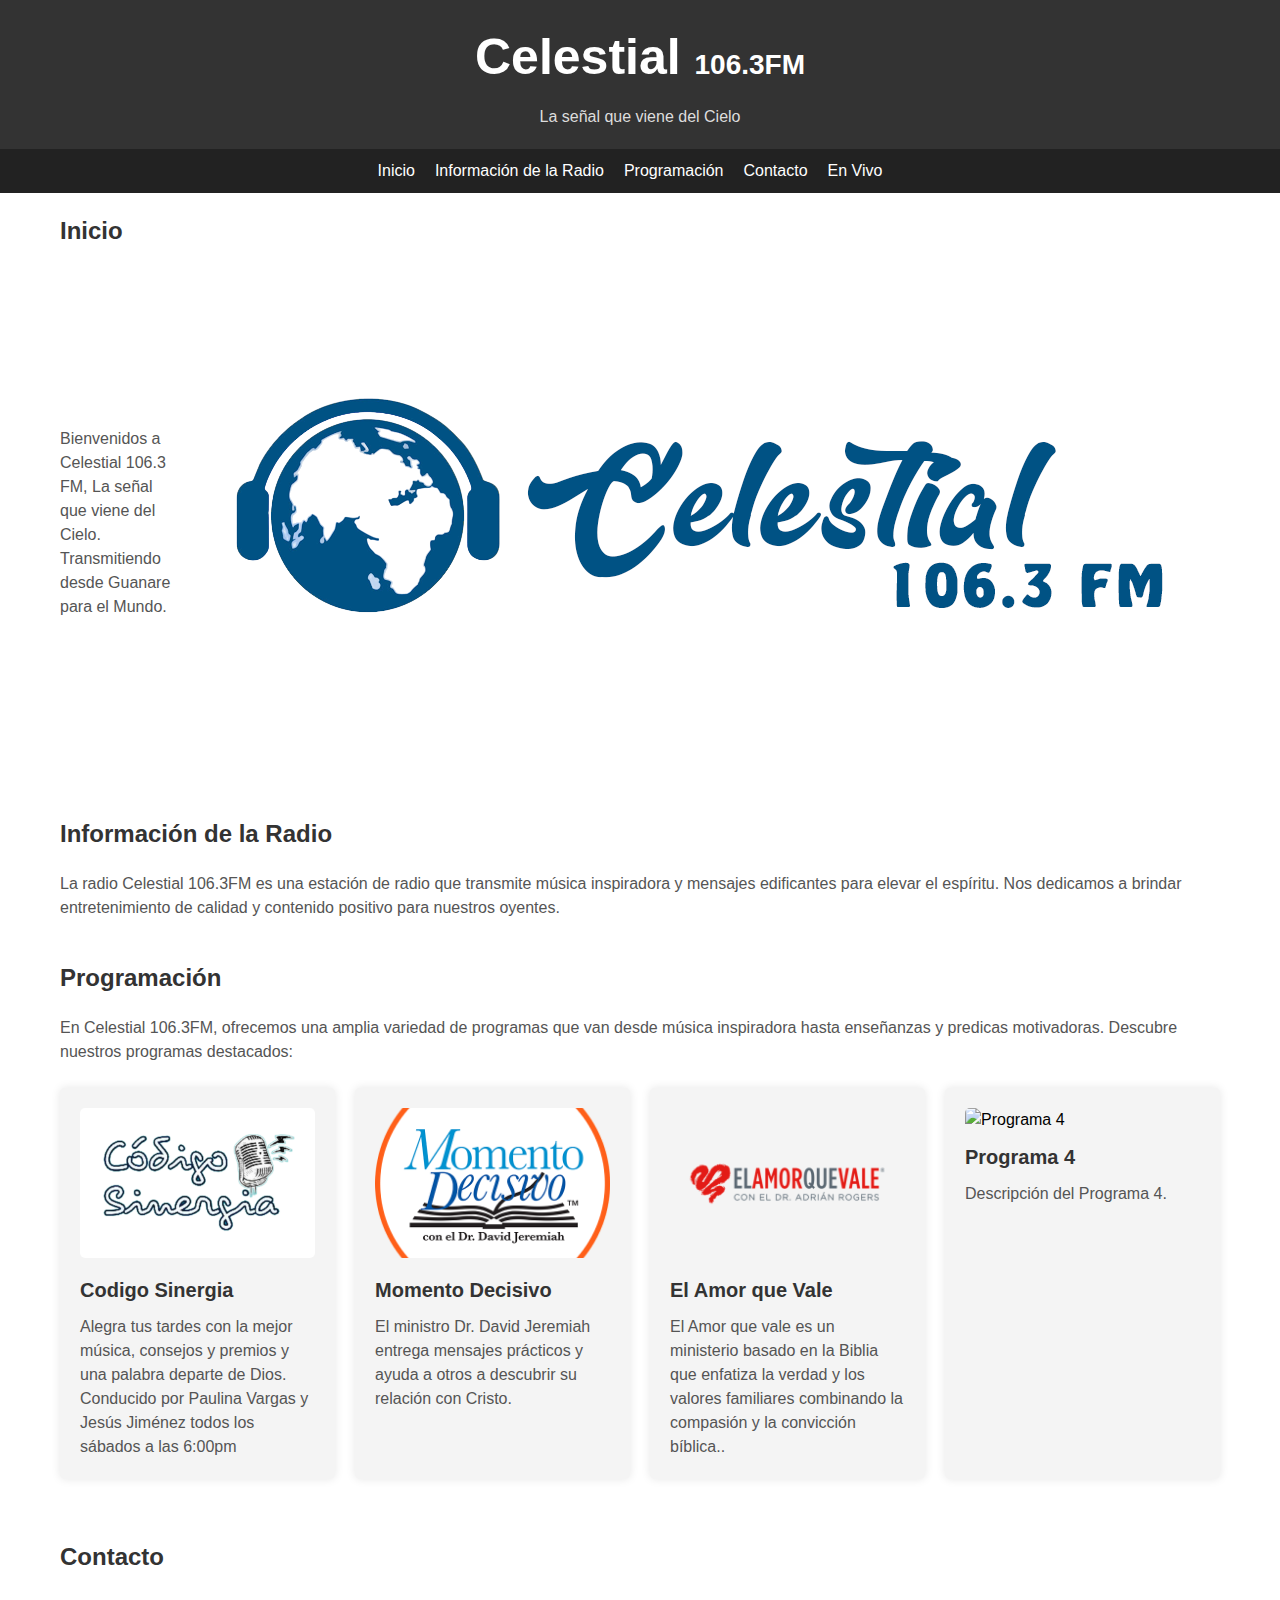
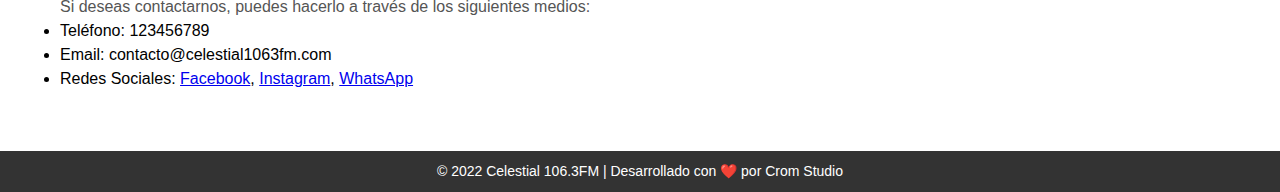
==== index.html @ f69e4b05 "agg imagen prueba" ====
<!DOCTYPE html>
<html lang="es">

<head>
  <meta charset="UTF-8">
  <meta name="viewport" content="width=device-width, initial-scale=1.0">
  <title>Celestial 106.3 FM - La señal que viene del Cielo.</title>
	<META NAME="DESCRIPTION" CONTENT="Celestial 106.3 FM en vivo, La señal que viene del cielo.">
  <META NAME="KEYWORDS" CONTENT="celestial 106.3 FM Celestialenvivo celestialdigital celestialdigital.ml">
  <meta name="author" content="Angel J. Romero" />
  <meta name="copyright" content="Angel J. Romero" />
  <meta property="og:title" content="Celestial 106.3 FM En Vivo"/>
  <meta property="og:url" content="http://celestialdigital.ml/"/>
  <meta property="og:image" content="https://celestialdigital.ml/assets/img/background.jpg"/>
    
  <meta property="og:description" content="La señal que viene del Cielo"/>
  <link rel="icon" type="image/png" href="/assets/img/imagen_16.png" sizes="16x16">
  <link rel="icon" type="image/png" href="/assets/img/imagen_32.png" sizes="32x32">
  <link rel="icon" type="image/x-icon" href="/assets/img/favicon.ico">


  <style>
    /* Estilos generales */
    * {
      margin: 0;
      padding: 0;
      box-sizing: border-box;
    }

    body {
      font-family: Arial, sans-serif;
      line-height: 1.5;
    }

    /* Estilos del encabezado */
    header {
      background-color: #333;
      color: #fff;
      text-align: center;
      padding: 20px;
    }

    header h1 {
      font-size: 50px;
      margin-bottom: 10px;
      font-family: 'Dopestyle', Arial, sans-serif;
    }

    header h1 span {
      font-size: 28px;
      font-family: 'Emmett', Arial, sans-serif;
    }

    header p {
      font-size: 16px;
      color: #ddd;
    }

    /* Estilos del menú */
    nav {
      background-color: #222;
    }

    #menu ul {
      list-style: none;
      display: flex;
      justify-content: center;
      padding: 10px;
    }

    #menu ul li {
      margin-right: 20px;
    }

    #menu ul li a {
      color: #fff;
      text-decoration: none;
      font-size: 16px;
      transition: color 0.3s;
    }

    #menu ul li a:hover {
      color: #bbb;
    }

    /* Estilos de los bloques de contenido */
    .container {
      max-width: 1200px;
      margin: 0 auto;
      padding: 20px;
    }

    section {
      margin-bottom: 40px;
    }

    section h2 {
      font-size: 24px;
      margin-bottom: 20px;
      color: #333;
    }

    section p {
      font-size: 16px;
      color: #555;
    }

    /* Estilos de las tarjetas */
    .tarjetas-container {
      display: grid;
      grid-template-columns: repeat(auto-fit, minmax(250px, 1fr));
      grid-gap: 20px;
    }

    .tarjeta {
      background-color: #f4f4f4;
      padding: 20px;
      margin-bottom: 20px;
      border-radius: 5px;
      box-shadow: 0 0 10px rgba(0, 0, 0, 0.1);
      transition: transform 0.3s;
    }

    .tarjeta:hover {
      transform: translateY(-5px);
    }

    .tarjeta img {
      width: 100%;
      max-height: 150px;
      object-fit: cover;
      border-radius: 5px;
      margin-bottom: 10px;
    }

    .tarjeta h3 {
      font-size: 20px;
      margin-bottom: 10px;
      color: #333;
    }

    .tarjeta p {
      font-size: 16px;
      color: #555;
    }

    /* Estilos del reproductor */
    .reproductor {
      display: flex;
      align-items: center;
      justify-content: center;
      background-color: #333;
      color: #fff;
      padding: 10px;
      margin-bottom: 20px;
    }

    .reproductor p {
      font-size: 16px;
    }

    /* Estilos del pie de página */
    footer {
      background-color: #333;
      color: #fff;
      text-align: center;
      padding: 10px;
    }

    footer p {
      font-size: 14px;
    }

    footer a {
      color: #fff;
      text-decoration: none;
      transition: color 0.3s;
    }

    footer a:hover {
      color: #bbb;
    }

    /* Inicio */

  .inicio-container {
  display: flex;
  flex-direction: row;
  align-items: center;
  }

  .inicio-texto {
  flex: 1;
  margin-right: 20px;
  }

  .inicio-imagen img {
  max-width: 100%;
  height: auto;
  }


    
    /* Animaciones */
    @keyframes fadeIn {
      from {
        opacity: 0;
      }

      to {
        opacity: 1;
      }
    }

    .animated {
      animation-fill-mode: both;
      animation-duration: 1s;
      animation-delay: 0.2s;
    }

    /* Media queries para dispositivos móviles */
    @media (max-width: 768px) {
      header h1 {
        font-size: 40px;
      }

      header h1 span {
        font-size: 24px;
      }

      header p {
        font-size: 14px;
      }

      #menu ul li {
        margin-right: 10px;
      }

      .tarjeta {
        width: 100%;
      }
    }
  </style>

  <style>
    @font-face {
      font-family: 'Dopestyle';
      src: url('fonts/dopestyle.woff') format('woff'), url('fonts/dopestyle.ttf') format('truetype');
      font-weight: normal;
      font-style: normal;
    }

    @font-face {
      font-family: 'Emmett';
      src: url('fonts/emmett.woff') format('woff'), url('fonts/emmett.ttf') format('truetype');
      font-weight: normal;
      font-style: normal;
    }
  </style>

</head>

<body>
  <header>
    <h1>Celestial <span>106.3FM</span></h1>
    <p>La señal que viene del Cielo</p>
  </header>
  <nav id="menu">
    <ul>
      <li><a href="#inicio">Inicio</a></li>
      <li><a href="#informacion">Información de la Radio</a></li>
      <li><a href="#programacion">Programación</a></li>
      <li><a href="#contacto">Contacto</a></li>
      <li><a href="/en-vivo/">En Vivo</a></li>
    </ul>
  </nav>
  <div class="container">
    <section id="inicio" class="animated">
      <h2>Inicio</h2>
      <div class="inicio-container">
        <div class="inicio-texto">
          <p>Bienvenidos a Celestial 106.3 FM, La señal que viene del Cielo.</p>
          <p>Transmitiendo desde Guanare para el Mundo.</p>
        </div>
        <div class="inicio-imagen">
          <img src="assets/img/background.jpg" alt="Imagen de Inicio">
        </div>
      </div>
    </section>    
    <section id="informacion" class="animated">
      <h2>Información de la Radio</h2>
      <p>La radio Celestial 106.3FM es una estación de radio que transmite música inspiradora y mensajes edificantes para elevar el espíritu. Nos dedicamos a brindar entretenimiento de calidad y contenido positivo para nuestros oyentes.</p>
    </section>
    <section id="programacion" class="animated">
      <h2>Programación</h2>
      <p>En Celestial 106.3FM, ofrecemos una amplia variedad de programas que van desde música inspiradora hasta enseñanzas y predicas motivadoras. Descubre nuestros programas destacados:</p>
      <br>
      <div class="tarjetas-container">
        <div class="tarjeta">
          <img src="assets/img/CodigoSinergia.png" alt="Codigo Sinergia">
          <h3>Codigo Sinergia</h3>
          <p>Alegra tus tardes con la mejor música, consejos y premios y una palabra departe de Dios. Conducido por Paulina Vargas y Jesús Jiménez todos los sábados a las 6:00pm</p>
        </div>
        <div class="tarjeta">
          <img src="assets/img/momento-decisivo.jpg" alt="Momento Decisivo">
          <h3>Momento Decisivo</h3>
          <p>El ministro Dr. David Jeremiah entrega mensajes prácticos y ayuda a otros a descubrir su relación con Cristo.</p>
        </div>
        <div class="tarjeta">
          <img src="assets/img/el amor que vale.jpg" alt="El Amor Que Vale">
          <h3>El Amor que Vale</h3>
          <p>El Amor que vale es un ministerio basado en la Biblia que enfatiza la verdad y los valores familiares combinando la compasión y la convicción bíblica..</p>
        </div>
        <div class="tarjeta">
          <img src="ruta_a_imagen_programa4.png" alt="Programa 4">
          <h3>Programa 4</h3>
          <p>Descripción del Programa 4.</p>
        </div>
      </div>
    </section>
    <section id="contacto" class="animated">
      <h2>Contacto</h2>
      <p>Si deseas contactarnos, puedes hacerlo a través de los siguientes medios:</p>
      <ul>
        <li>Teléfono: 123456789</li>
        <li>Email: contacto@celestial1063fm.com</li>
        <li>Redes Sociales: <a href="#">Facebook</a>, <a href="#">Instagram</a>, <a href="#">WhatsApp</a></li>
      </ul>
    </section>
  </div>
  <footer>
    <p>&copy; 2022 Celestial 106.3FM | Desarrollado con ❤️ por Crom Studio</p>
  </footer>
</body>

</html>
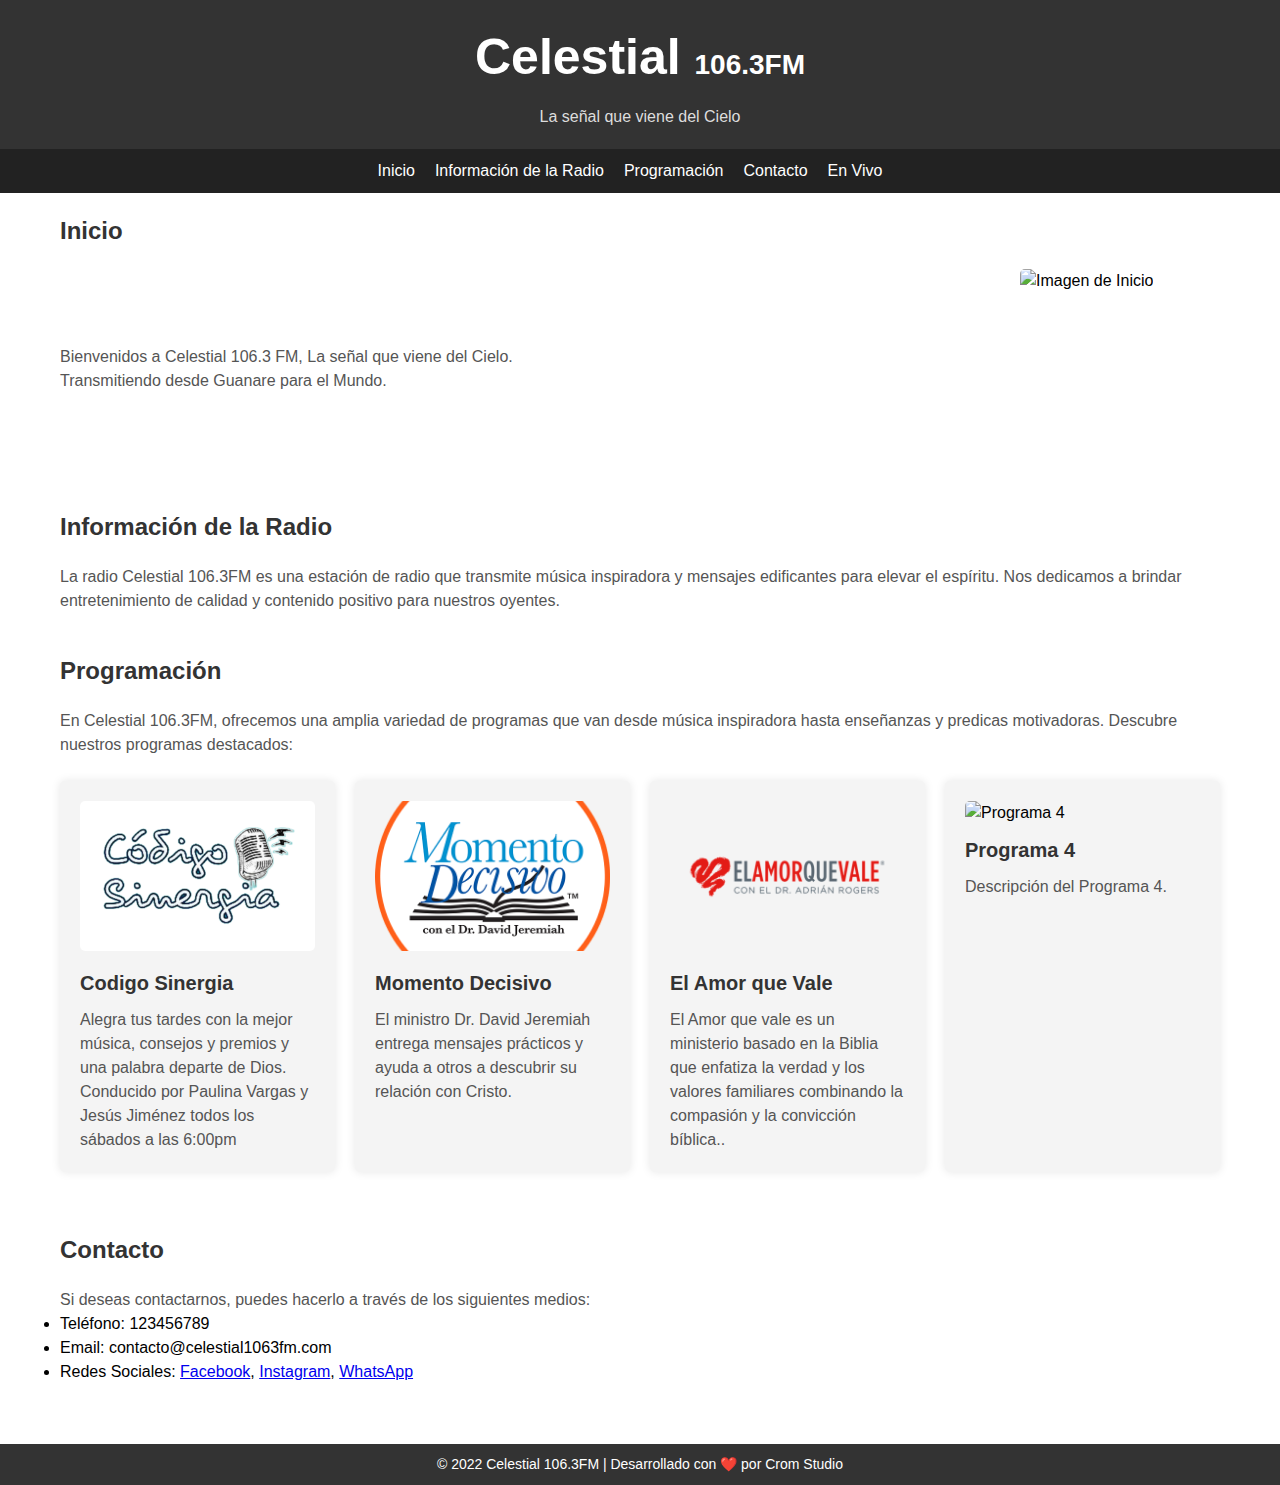
==== commit be7f233f: "style y html inicio" ====
--- a/index.html
+++ b/index.html
@@ -183,23 +183,28 @@
 
     /* Inicio */
 
-  .inicio-container {
-  display: flex;
-  flex-direction: row;
-  align-items: center;
+    .contenido-inicio {
+    display: flex;
+    align-items: center;
   }
 
-  .inicio-texto {
-  flex: 1;
-  margin-right: 20px;
+  .imagen-inicio {
+    width: 200px;
+    height: 200px;
+    margin-left: 20px;
+    overflow: hidden;
+    border-radius: 5px;
   }
 
-  .inicio-imagen img {
-  max-width: 100%;
-  height: auto;
+  .imagen-inicio img {
+    width: 100%;
+    height: 100%;
+    object-fit: cover;
   }
 
-
+  .texto-inicio {
+    flex-grow: 1;
+  }
     
     /* Animaciones */
     @keyframes fadeIn {
@@ -277,16 +282,16 @@
   <div class="container">
     <section id="inicio" class="animated">
       <h2>Inicio</h2>
-      <div class="inicio-container">
-        <div class="inicio-texto">
+      <div class="contenido-inicio">
+        <div class="texto-inicio">
           <p>Bienvenidos a Celestial 106.3 FM, La señal que viene del Cielo.</p>
           <p>Transmitiendo desde Guanare para el Mundo.</p>
         </div>
-        <div class="inicio-imagen">
-          <img src="assets/img/background.jpg" alt="Imagen de Inicio">
+        <div class="imagen-inicio">
+          <img src="assets/img/imagen_inicio.jpg" alt="Imagen de Inicio">
         </div>
       </div>
-    </section>    
+    </section>      
     <section id="informacion" class="animated">
       <h2>Información de la Radio</h2>
       <p>La radio Celestial 106.3FM es una estación de radio que transmite música inspiradora y mensajes edificantes para elevar el espíritu. Nos dedicamos a brindar entretenimiento de calidad y contenido positivo para nuestros oyentes.</p>
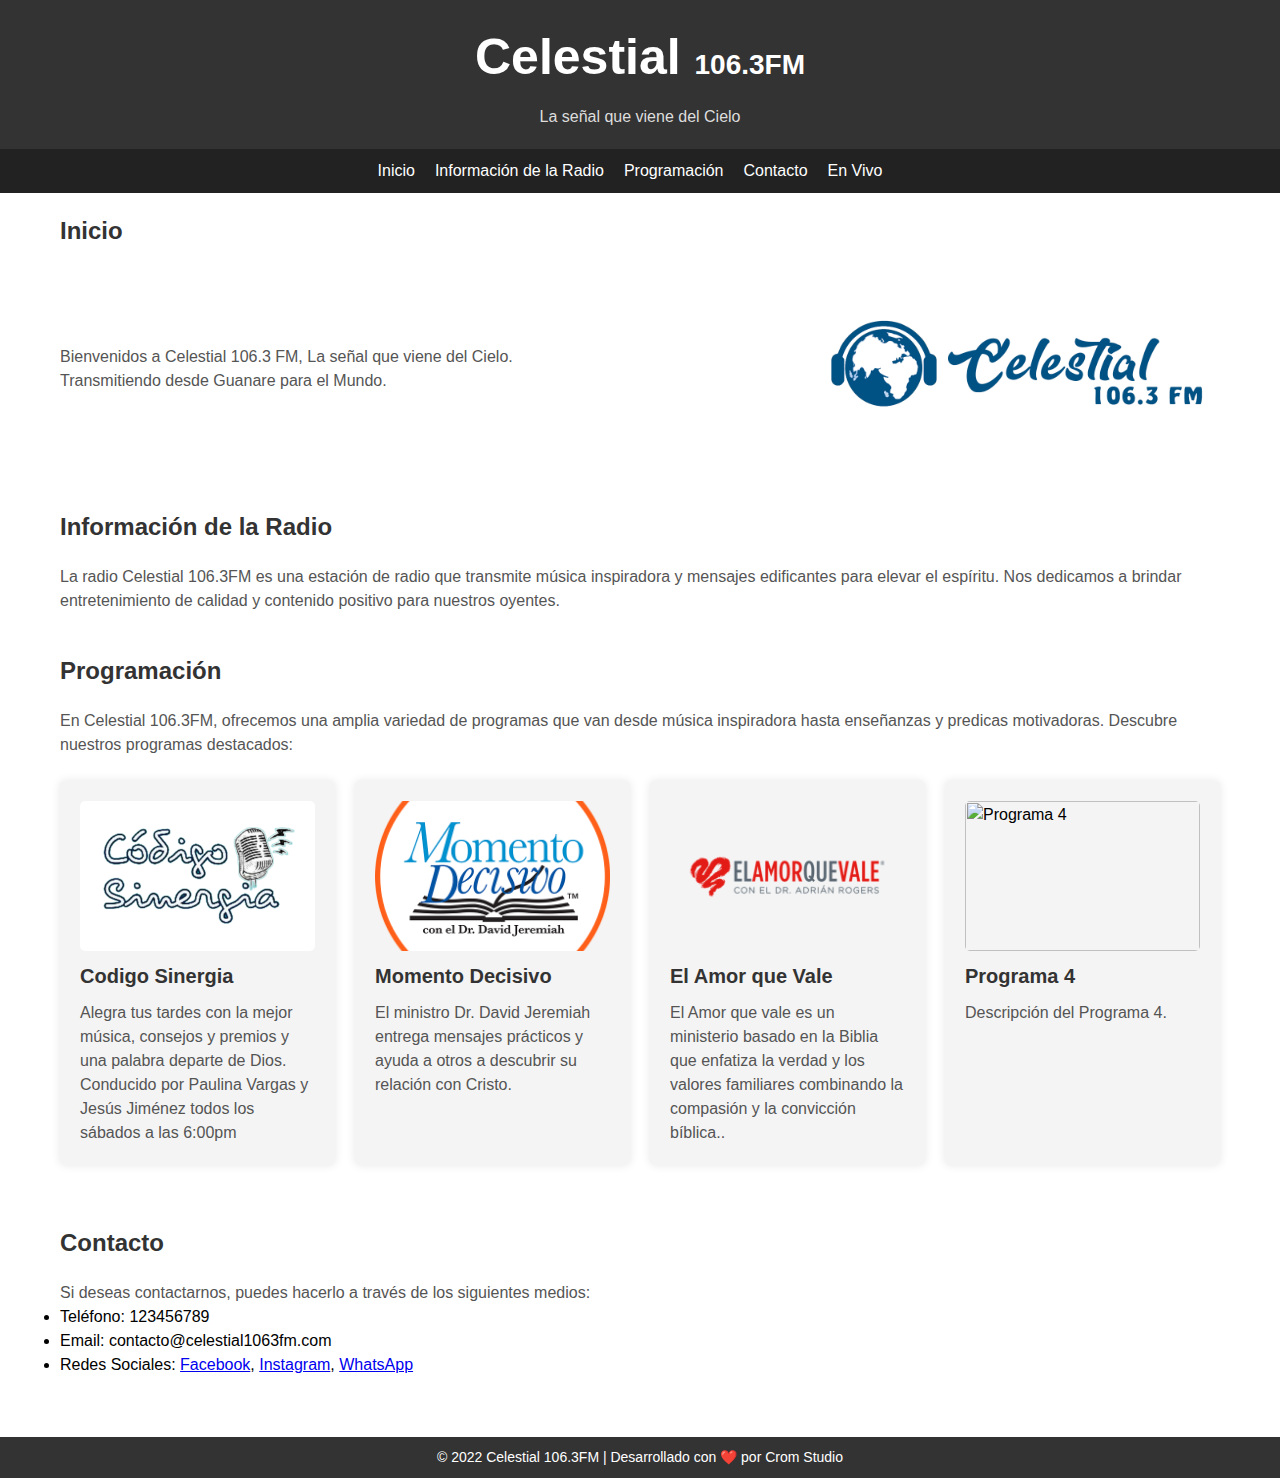
==== commit 860c957b: "modified:   index.html" ====
--- a/index.html
+++ b/index.html
@@ -1,19 +1,16 @@
-<!DOCTYPE html>
-<html lang="es">
-
-<head>
+<html lang="es"><head>
   <meta charset="UTF-8">
   <meta name="viewport" content="width=device-width, initial-scale=1.0">
   <title>Celestial 106.3 FM - La señal que viene del Cielo.</title>
-	<META NAME="DESCRIPTION" CONTENT="Celestial 106.3 FM en vivo, La señal que viene del cielo.">
-  <META NAME="KEYWORDS" CONTENT="celestial 106.3 FM Celestialenvivo celestialdigital celestialdigital.ml">
-  <meta name="author" content="Angel J. Romero" />
-  <meta name="copyright" content="Angel J. Romero" />
-  <meta property="og:title" content="Celestial 106.3 FM En Vivo"/>
-  <meta property="og:url" content="http://celestialdigital.ml/"/>
-  <meta property="og:image" content="https://celestialdigital.ml/assets/img/background.jpg"/>
+	<meta name="DESCRIPTION" content="Celestial 106.3 FM en vivo, La señal que viene del cielo.">
+  <meta name="KEYWORDS" content="celestial 106.3 FM Celestialenvivo celestialdigital celestialdigital.ml">
+  <meta name="author" content="Angel J. Romero">
+  <meta name="copyright" content="Angel J. Romero">
+  <meta property="og:title" content="Celestial 106.3 FM En Vivo">
+  <meta property="og:url" content="http://celestialdigital.ml/">
+  <meta property="og:image" content="https://celestialdigital.ml/assets/img/background.jpg">
     
-  <meta property="og:description" content="La señal que viene del Cielo"/>
+  <meta property="og:description" content="La señal que viene del Cielo">
   <link rel="icon" type="image/png" href="/assets/img/imagen_16.png" sizes="16x16">
   <link rel="icon" type="image/png" href="/assets/img/imagen_32.png" sizes="32x32">
   <link rel="icon" type="image/x-icon" href="/assets/img/favicon.ico">
@@ -189,7 +186,7 @@
   }
 
   .imagen-inicio {
-    width: 200px;
+    width: 400px;
     height: 200px;
     margin-left: 20px;
     overflow: hidden;
@@ -288,7 +285,7 @@
           <p>Transmitiendo desde Guanare para el Mundo.</p>
         </div>
         <div class="imagen-inicio">
-          <img src="assets/img/imagen_inicio.jpg" alt="Imagen de Inicio">
+          <img src="assets/img/background.jpg" alt="Imagen de Inicio">
         </div>
       </div>
     </section>      
@@ -334,8 +331,10 @@
     </section>
   </div>
   <footer>
-    <p>&copy; 2022 Celestial 106.3FM | Desarrollado con ❤️ por Crom Studio</p>
+    <p>© 2022 Celestial 106.3FM | Desarrollado con ❤️ por Crom Studio</p>
   </footer>
-</body>
-
-</html>
+
+
+
+
+</body></html>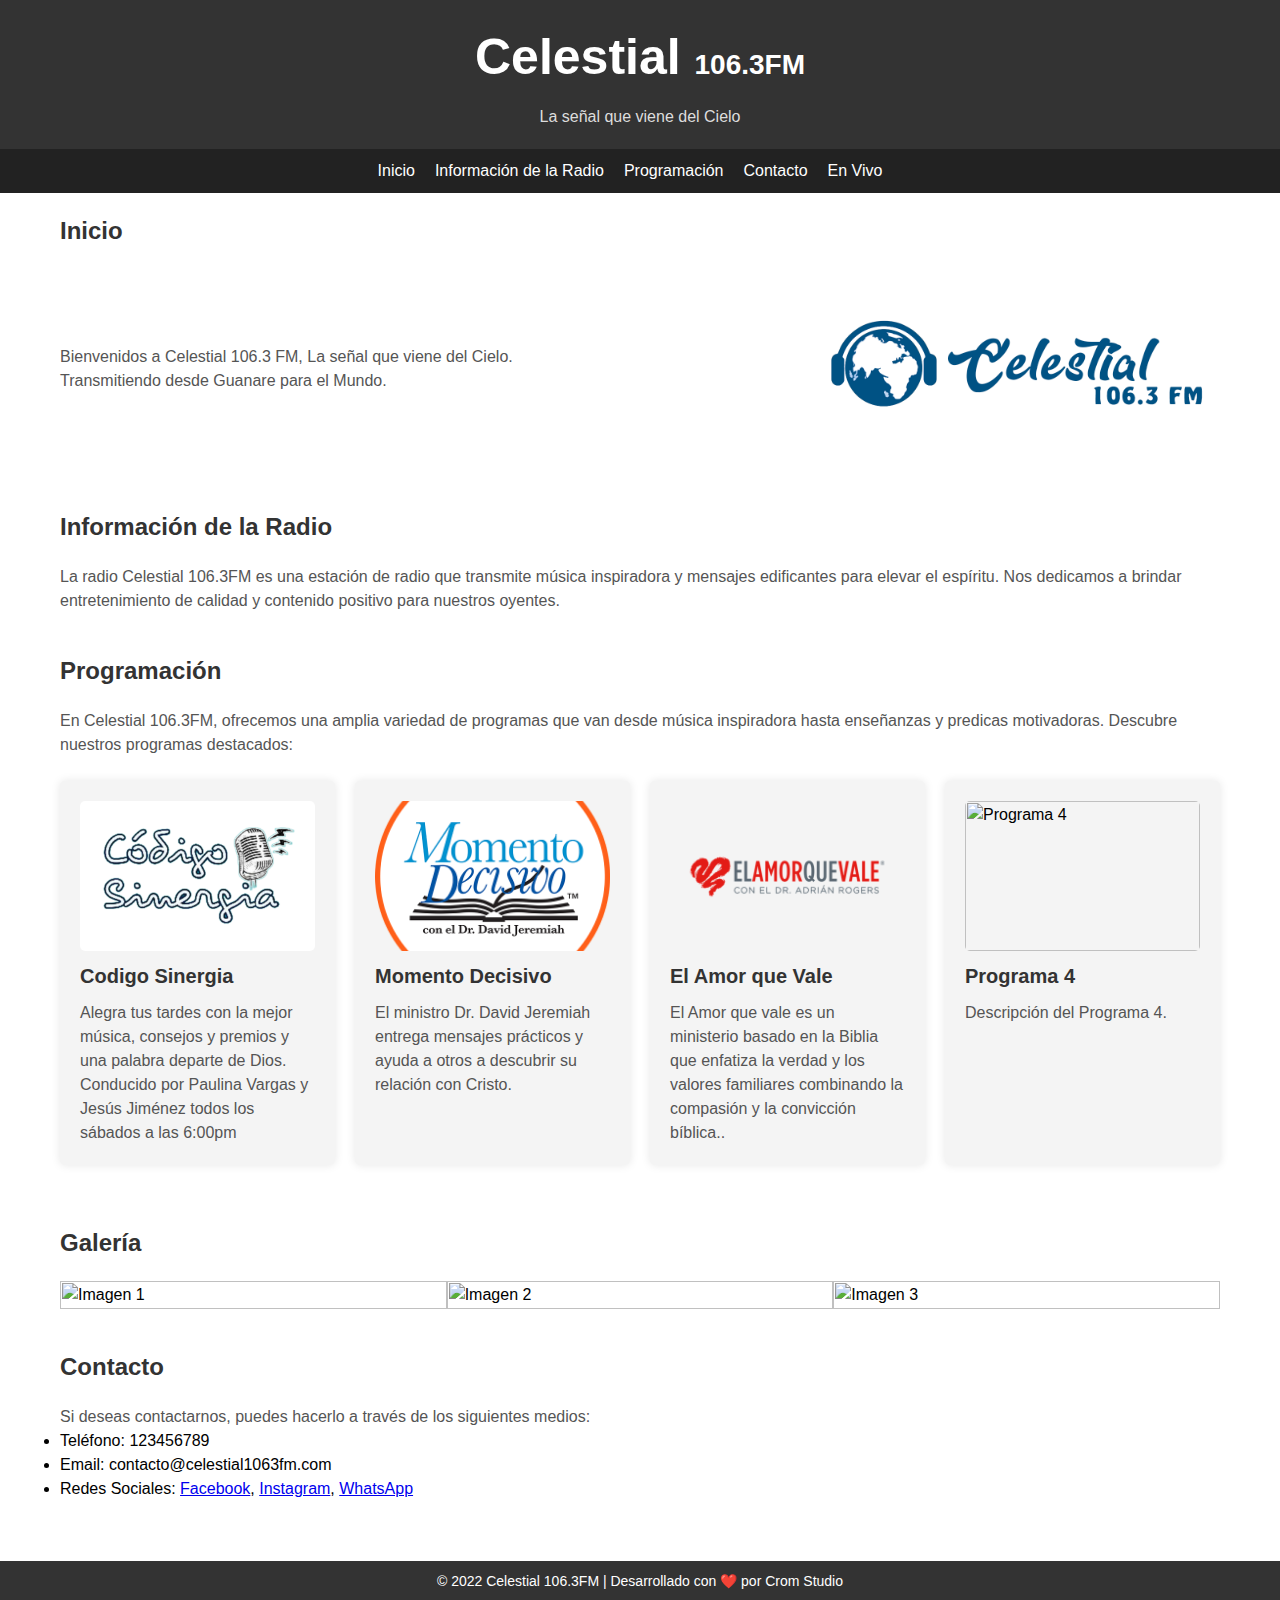
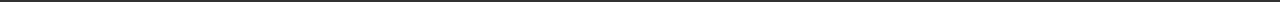
==== commit 892f4d2d: "galeria" ====
--- a/index.html
+++ b/index.html
@@ -259,6 +259,26 @@
       font-style: normal;
     }
   </style>
+
+<style>
+  .galeria-contenedor {
+    width: 100%;
+    overflow: hidden;
+    position: relative;
+  }
+
+  .galeria-imagenes {
+    display: flex;
+    transition: transform 1s ease-in-out;
+  }
+
+  .galeria-imagenes img {
+    width: 100%;
+    height: auto;
+  }
+</style>
+
+
 
 </head>
 
@@ -320,6 +340,17 @@
         </div>
       </div>
     </section>
+    <section id="galeria" class="animated">
+      <h2>Galería</h2>
+      <div class="galeria-contenedor">
+        <div class="galeria-imagenes">
+          <img src="ruta-a-imagen-1.jpg" alt="Imagen 1">
+          <img src="ruta-a-imagen-2.jpg" alt="Imagen 2">
+          <img src="ruta-a-imagen-3.jpg" alt="Imagen 3">
+          <!-- se agregaran las imagenes segun sea necesario -->
+        </div>
+      </div>
+    </section>    
     <section id="contacto" class="animated">
       <h2>Contacto</h2>
       <p>Si deseas contactarnos, puedes hacerlo a través de los siguientes medios:</p>
@@ -334,7 +365,27 @@
     <p>© 2022 Celestial 106.3FM | Desarrollado con ❤️ por Crom Studio</p>
   </footer>
 
-
-
-
-</body></html>+<!--  Script Galeria -->
+
+  <script>
+    function moverGaleria() {
+      const galeria = document.querySelector('.galeria-imagenes');
+      const primerImagen = galeria.firstElementChild;
+  
+      galeria.style.transform = `translateX(-${primerImagen.clientWidth}px)`;
+  
+      setTimeout(() => {
+        galeria.appendChild(primerImagen);
+        galeria.style.transition = 'none';
+        galeria.style.transform = 'translateX(0)';
+        setTimeout(() => {
+          galeria.style.transition = 'transform 1s ease-in-out';
+        }, 50);
+      }, 4000);
+    }
+  
+    setInterval(moverGaleria, 5000);
+  </script>
+  
+</body>
+</html>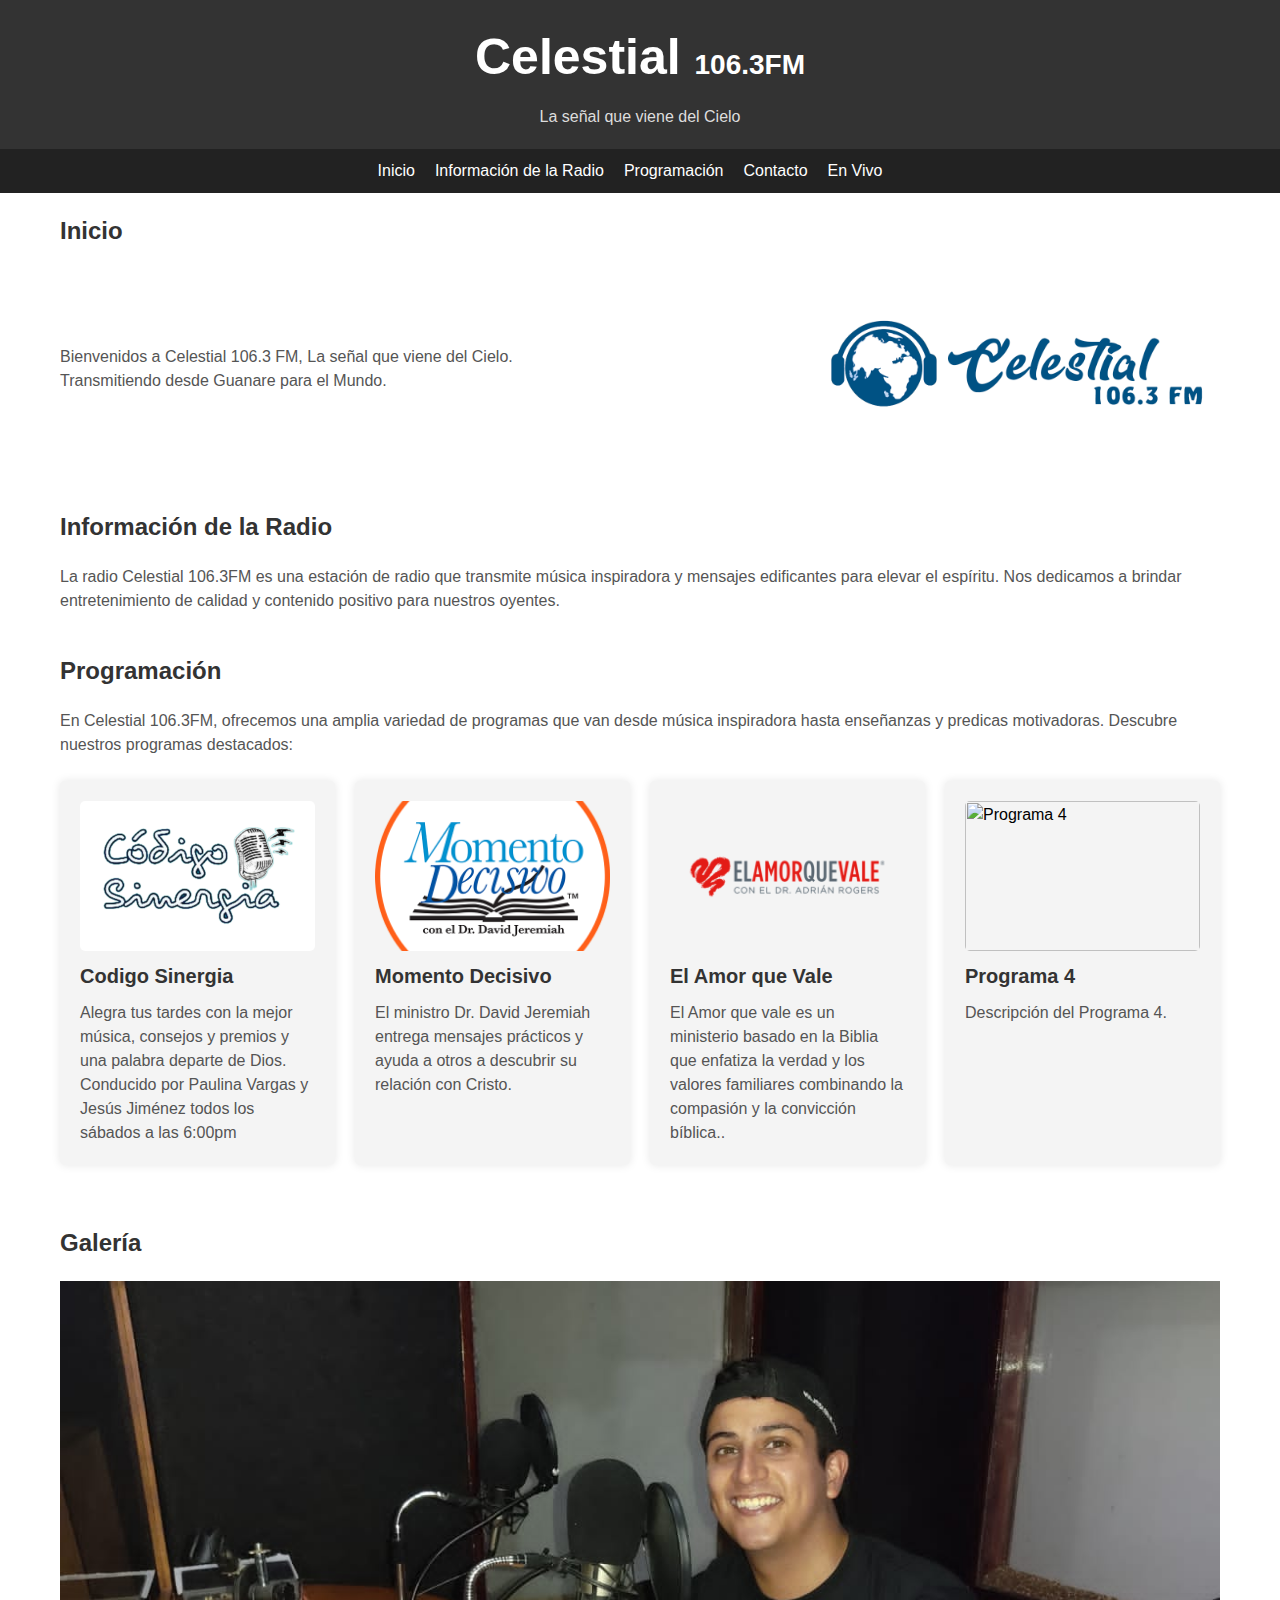
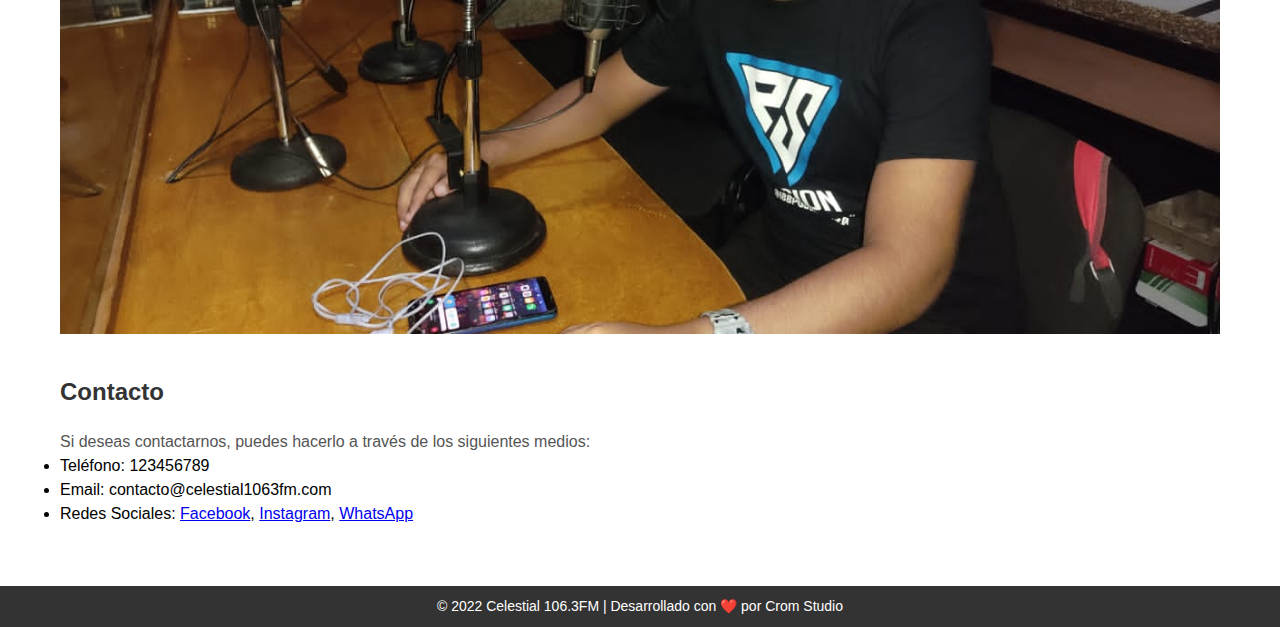
==== commit 4126cff5: "new file:   assets/img/Galeria/Codigo Sinergia - Presentadores.jpeg 	new file:   assets/img/Galeria/" ====
--- a/index.html
+++ b/index.html
@@ -344,9 +344,9 @@
       <h2>Galería</h2>
       <div class="galeria-contenedor">
         <div class="galeria-imagenes">
-          <img src="ruta-a-imagen-1.jpg" alt="Imagen 1">
-          <img src="ruta-a-imagen-2.jpg" alt="Imagen 2">
-          <img src="ruta-a-imagen-3.jpg" alt="Imagen 3">
+          <img src="assets/img/Galeria/Jesus Jimenez Guanare.jpeg" alt="Jesus Jimenez">
+          <img src="assets/img/Galeria/Paulina Vargas Guanare.jpeg" alt="Paulina Vargas">
+          <img src="assets/img/Galeria/Codigo Sinergia - Presentadores.jpeg" alt="Conductores de Codigo Sinergia">
           <!-- se agregaran las imagenes segun sea necesario -->
         </div>
       </div>
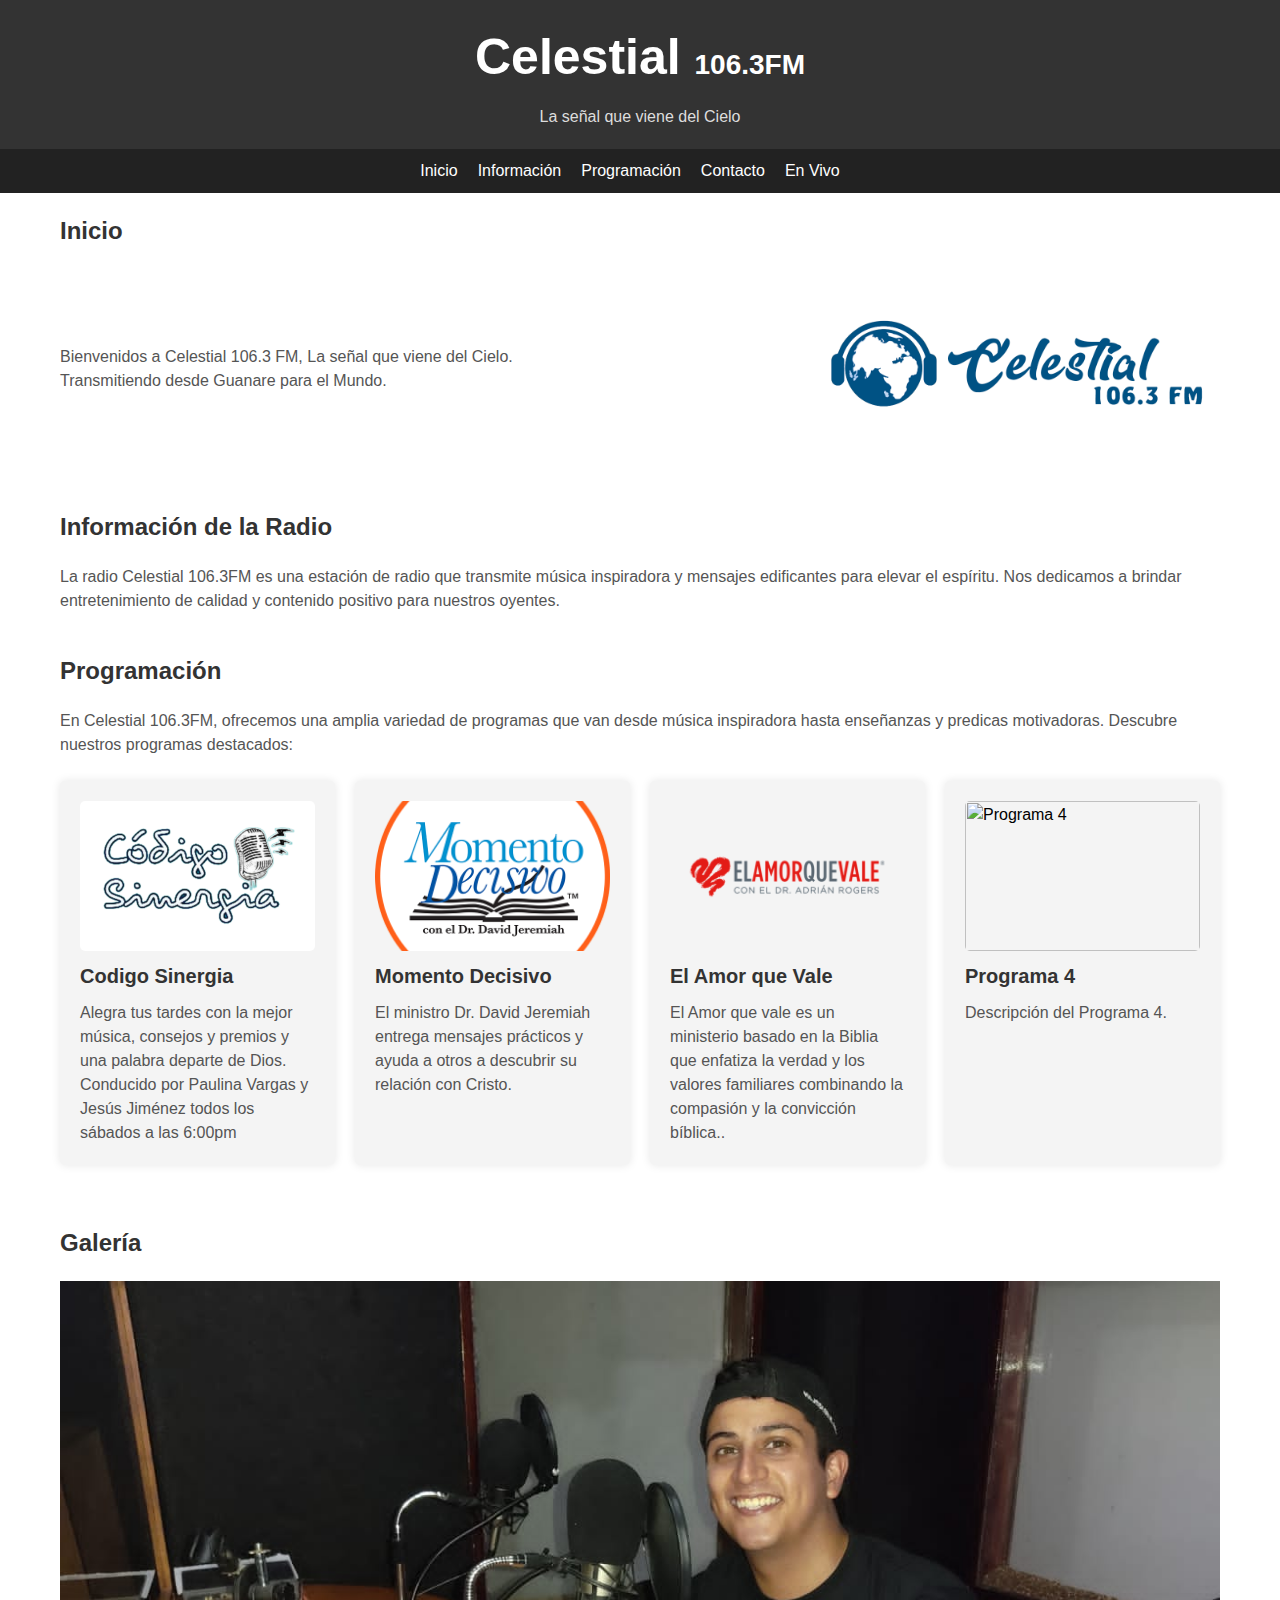
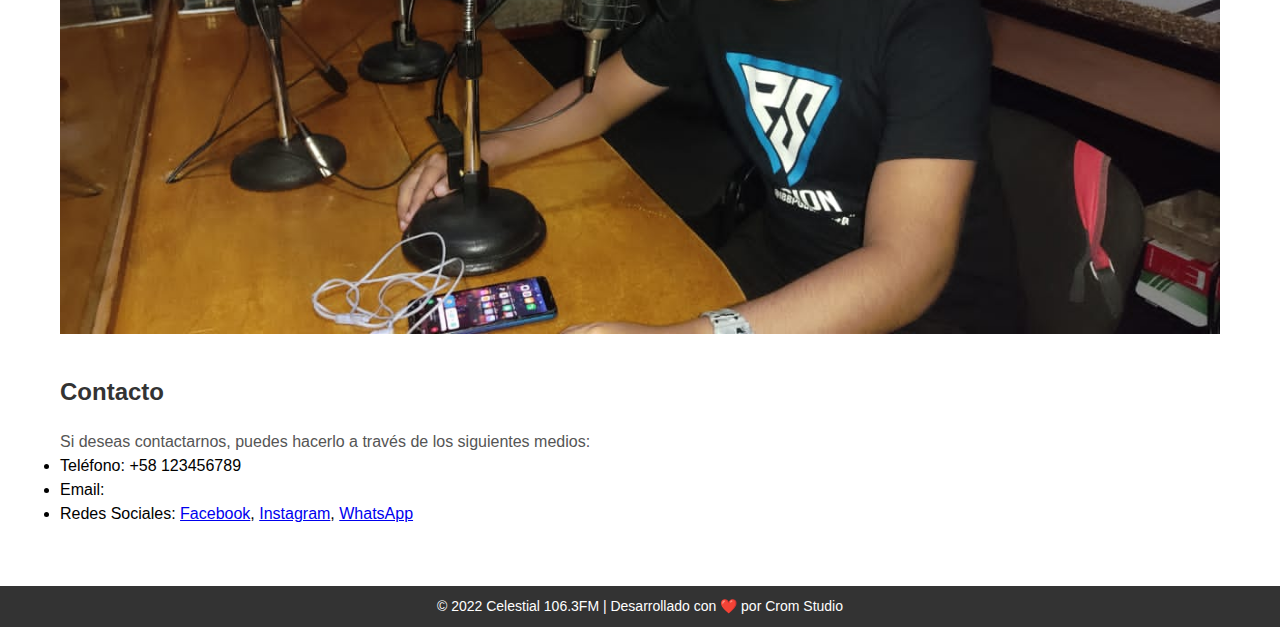
==== commit e2ae6d65: "breve" ====
--- a/index.html
+++ b/index.html
@@ -290,7 +290,7 @@
   <nav id="menu">
     <ul>
       <li><a href="#inicio">Inicio</a></li>
-      <li><a href="#informacion">Información de la Radio</a></li>
+      <li><a href="#informacion">Información</a></li>
       <li><a href="#programacion">Programación</a></li>
       <li><a href="#contacto">Contacto</a></li>
       <li><a href="/en-vivo/">En Vivo</a></li>
@@ -340,6 +340,9 @@
         </div>
       </div>
     </section>
+
+              <!-- GALERIA DE IMAGENES -->
+
     <section id="galeria" class="animated">
       <h2>Galería</h2>
       <div class="galeria-contenedor">
@@ -355,8 +358,8 @@
       <h2>Contacto</h2>
       <p>Si deseas contactarnos, puedes hacerlo a través de los siguientes medios:</p>
       <ul>
-        <li>Teléfono: 123456789</li>
-        <li>Email: contacto@celestial1063fm.com</li>
+        <li>Teléfono: +58 123456789</li>
+        <li>Email: </li>
         <li>Redes Sociales: <a href="#">Facebook</a>, <a href="#">Instagram</a>, <a href="#">WhatsApp</a></li>
       </ul>
     </section>
@@ -366,6 +369,7 @@
   </footer>
 
 <!--  Script Galeria -->
+<!-- Se puede mejorar este codigo del script. -->
 
   <script>
     function moverGaleria() {
